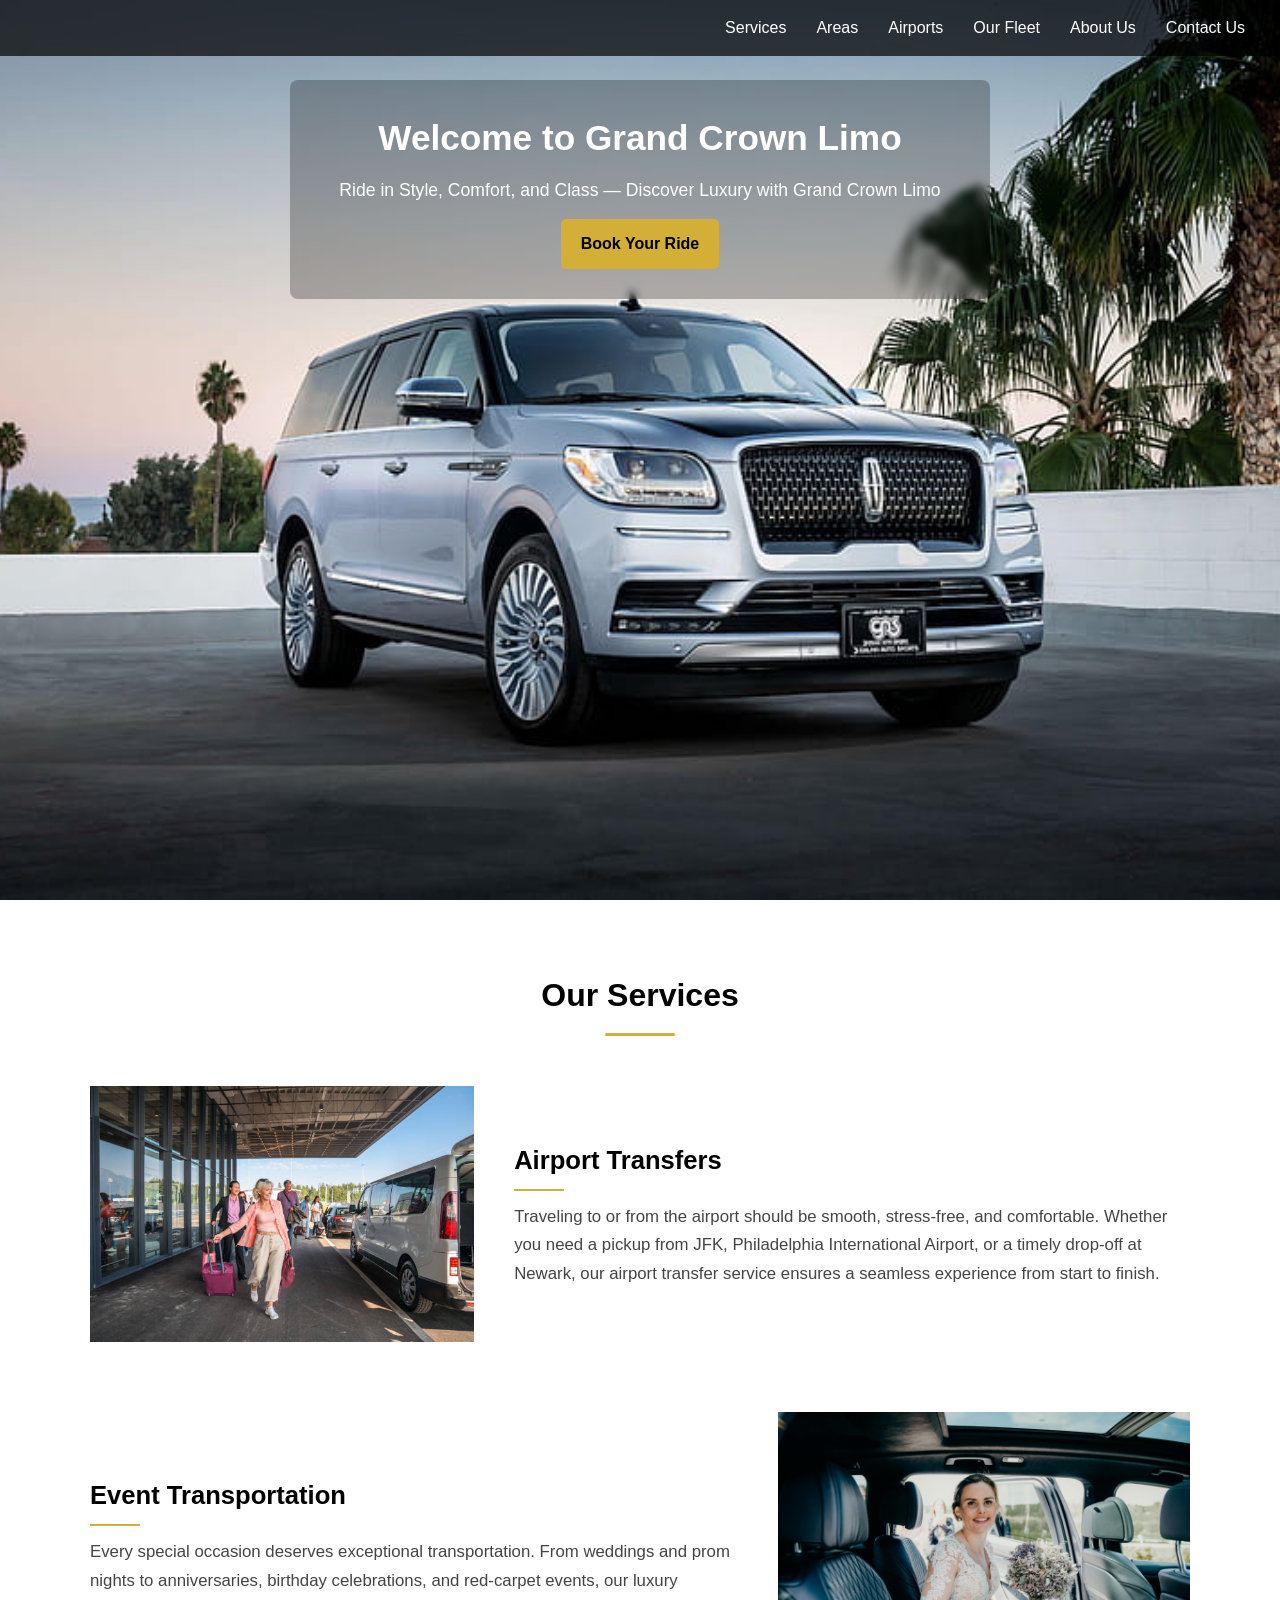
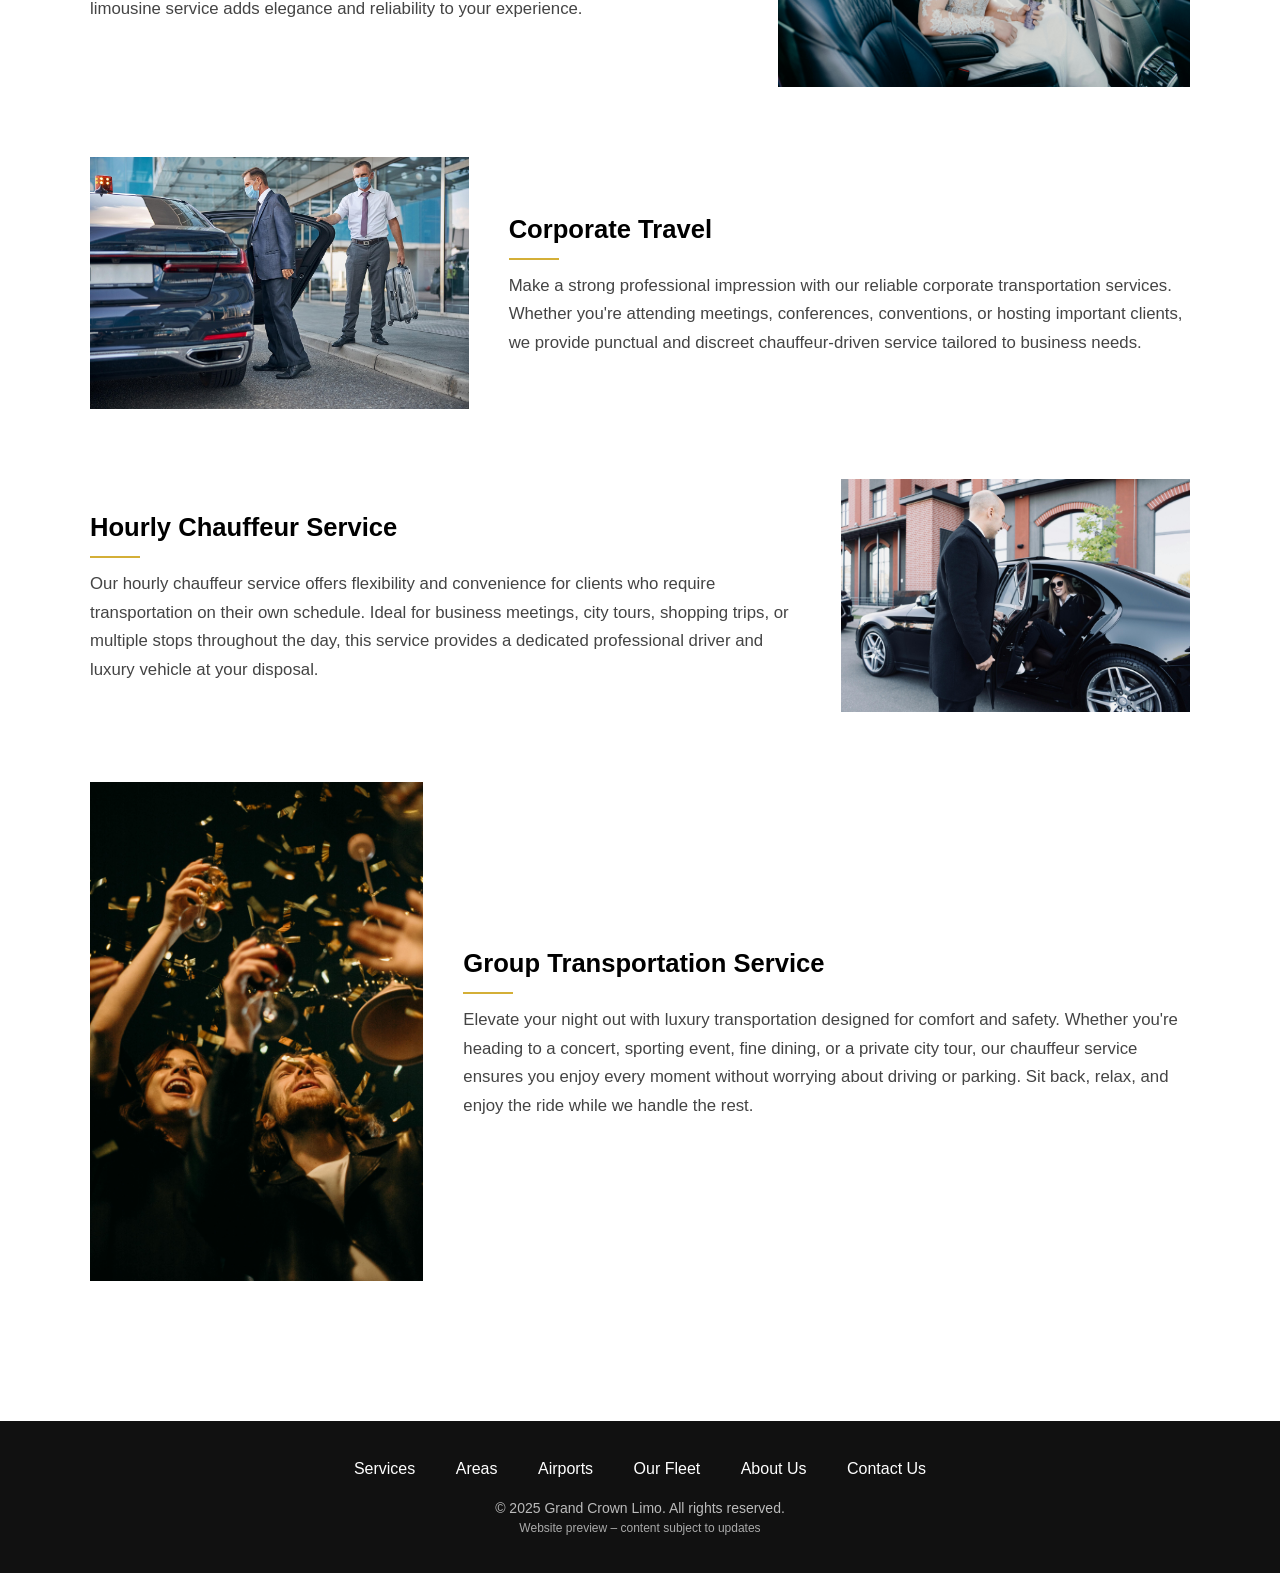
==== public/index.html @ a9d514b8 "moved from backend to parent" ====
<!DOCTYPE html>
<html lang="en">
<head>
  <meta charset="UTF-8" />
  <meta name="viewport" content="width=device-width, initial-scale=1.0"/>
  <title>Grand Crown Limo</title>
  <link rel="stylesheet" href="styles.css" />
</head>
<body>

  <!-- Navigation -->
  <header class="navbar">
    <nav class="nav-links">
      <a href="index.html#services">Services</a>
      <a href="area_airport.html">Areas</a>
      <a href="area_airport.html">Airports</a>
      <a href="fleet.html">Our Fleet</a>
      <a href="about_us.html">About Us</a>
      <a href="contact_us.html">Contact Us</a>
    </nav>
  </header>

  <!-- Hero Section -->
  <section class="hero">
    <div class="hero-content">
      <h1>Welcome to Grand Crown Limo</h1>
      <p>Ride in Style, Comfort, and Class — Discover Luxury with Grand Crown Limo</p>
      <a href="https://customer.moovs.app/grand-crown-limo/iframe
" class="btn">Book Your Ride</a>
    </div>
  </section>

  <section class="our-services" id="services">
  <h2 class="section-title">Our Services</h2>

  <!-- Service 1 -->
  <div class="service-card">
    <div class="service-image">
      <!-- Image Placeholder -->
      <img src="pics/airport.jpg" alt="Airport Transfers">
    </div>
    <div class="service-content">
      <h3>Airport Transfers</h3>
      <p>
        Traveling to or from the airport should be smooth, stress-free, and comfortable.
        Whether you need a pickup from JFK, Philadelphia International Airport, or a timely
        drop-off at Newark, our airport transfer service ensures a seamless experience from
        start to finish.
      </p>
    </div>
  </div>

  <!-- Service 2 -->
  <div class="service-card reverse">
    <div class="service-image">
      <!-- Image Placeholder -->
      <img src="pics/Event.jpg" alt="Event Transportation">
    </div>
    <div class="service-content">
      <h3>Event Transportation</h3>
      <p>
        Every special occasion deserves exceptional transportation. From weddings and prom
        nights to anniversaries, birthday celebrations, and red-carpet events, our luxury
        limousine service adds elegance and reliability to your experience.
      </p>
    </div>
  </div>

  <!-- Service 3 -->
  <div class="service-card">
    <div class="service-image">
      <!-- Image Placeholder -->
      <img src="pics/corporate2.jpg" alt="Corporate Travel">
    </div>
    <div class="service-content">
      <h3>Corporate Travel</h3>
      <p>
        Make a strong professional impression with our reliable corporate transportation
        services. Whether you're attending meetings, conferences, conventions, or hosting
        important clients, we provide punctual and discreet chauffeur-driven service tailored
        to business needs.
      </p>
    </div>
  </div>

  <!-- Service 4 -->
  <div class="service-card reverse">
    <div class="service-image">
      <!-- Image Placeholder -->
      <img src="pics/hourly.jpg" alt="Hourly Chauffeur Service">
    </div>
    <div class="service-content">
      <h3>Hourly Chauffeur Service</h3>
      <p>
        Our hourly chauffeur service offers flexibility and convenience for clients who
        require transportation on their own schedule. Ideal for business meetings, city
        tours, shopping trips, or multiple stops throughout the day, this service provides
        a dedicated professional driver and luxury vehicle at your disposal.
      </p>
    </div>
  </div>

  <!-- Service 5 -->
  <div class="service-card">
    <div class="service-image">
      <!-- Image Placeholder -->
      <img src="pics/Group_tour.jpg" alt="Night Out & Private Tours">
    </div>
    <div class="service-content">
      <h3>Group Transportation Service</h3>
      <p>
        Elevate your night out with luxury transportation designed for comfort and safety.
        Whether you're heading to a concert, sporting event, fine dining, or a private city
        tour, our chauffeur service ensures you enjoy every moment without worrying about
        driving or parking. Sit back, relax, and enjoy the ride while we handle the rest.
      </p>
    </div>
  </div>
</section>


  <!-- Footer -->
<footer class="footer">
  <div class="footer-container">
    <div class="footer-links">
      <a href="index.html#services">Services</a>
      <a href="area_airport.html">Areas</a>
      <a href="area_airport.html">Airports</a>
      <a href="fleet.html">Our Fleet</a>
      <a href="about_us.html">About Us</a>
      <a href="contact_us.html">Contact Us</a>
    </div>
    <p class="footer-copy">
      &copy; 2025 Grand Crown Limo. All rights reserved.
    </p>
    <p style="font-size:12px;color:#aaa;">
  Website preview – content subject to updates
    </p>
  </div>
</footer>


</body>
</html>
---- public/styles.css ----
/* RESET */
* {
  margin: 0;
  padding: 0;
  box-sizing: border-box;
}

body {
  font-family: 'Segoe UI', sans-serif;
  background-color: #f5f5f5;
  line-height: 1.6;
}

html {
  scroll-behavior: smooth;
}

/* NAVBAR */
.navbar {
  display: flex;
  justify-content: flex-end;
  background: rgba(0, 0, 0, 0.7);
  padding: 15px 20px;
  position: fixed;
  top: 0;
  width: 100%;
  z-index: 1000;
}

.nav-links {
  display: flex;
  align-items: center;
}

.nav-links a {
  color: white;
  margin: 0 15px;
  text-decoration: none;
  font-weight: 500;
  font-size: 1rem;
}

.nav-links a:hover {
  color: #d4af37;
}

/* Hero Section */
.hero {
  background: url('pics/Cover_image.jpg');
  background-repeat: no-repeat;
  background-size: cover;
  background-position: center top; /* optional: position image better */
  color: white;
  height: 100vh;
  display: flex;
  align-items: flex-start;  /* align to top */
  justify-content: center;
  text-align: center;
  padding-top: 80px;  /* control vertical spacing */
}

.hero-content {
  background: rgba(0, 0, 0, 0.25);
  backdrop-filter: blur(4px);
  padding: 30px;
  border-radius: 8px;
  width: 700px; /* increase as needed */
  max-width: 90vw; /* keeps it responsive */
  margin: 0 auto; 


}

.hero h1 {
  font-size: 2.2rem;
  margin-bottom: 10px;
}

.hero p {
  font-size: 1.1rem;
  margin-bottom: 15px;
  padding: 0 10px;
}

.btn {
  display: inline-block;
  background-color: #d4af37;
  padding: 12px 20px;
  border-radius: 5px;
  text-decoration: none;
  color: black;
  font-weight: 600;
}

/* SERVICES */
.services {
  padding: 60px 20px;
  background: #fff;
  text-align: center;
}

.services h2 {
  font-size: 2rem;
  margin-bottom: 20px;
}

.services ul {
  list-style: none;
}

.services li {
  margin: 12px 0;
  font-size: 1.2rem;
}

/* ABOUT US PAGE */

.about-hero {
  height: 60vh;
  background: url('pics/blank.jpg') center/cover no-repeat;
  margin-top: 70px; /* space for fixed navbar */
  position: relative;
}

.about-overlay {
  background: rgba(0, 0, 0, 0.55);
  height: 100%;
  display: flex;
  align-items: center;
  justify-content: center;
}

.about-overlay h1 {
  color: #fff;
  font-size: 2.5rem;
  text-align: center;
}

.about-content {
  background: #fff;
  padding: 70px 20px;
}

.about-wrapper {
  max-width: 1100px;
  margin: auto;
  display: flex;
  gap: 50px;
  align-items: center;
}

.about-image img {
  width: 100%;
  max-width: 480px;
  border-radius: 8px;
  box-shadow: 0 10px 25px rgba(0, 0, 0, 0.15);
}

.about-text h2 {
  color: #000;
  margin-bottom: 12px;
}

.about-text h2::after {
  content: "";
  width: 60px;
  height: 2px;
  background: #d4af37;
  display: block;
  margin-top: 8px;
}

.about-text p {
  color: #444;
  margin-bottom: 18px;
  line-height: 1.7;
}

/* RESPONSIVE */
@media (max-width: 900px) {
  .about-wrapper {
    flex-direction: column;
    text-align: center;
  }

  .about-text h2::after {
    margin-left: auto;
    margin-right: auto;
  }
}

/* CONTACT US PAGE */

.contact-hero {
  height: 50vh;
  background: url('pics/contact-hero.jpg') center/cover no-repeat;
  margin-top: 70px;
  position: relative;
}

.contact-overlay {
  background: rgba(0, 0, 0, 0.6);
  height: 100%;
  color: white;
  display: flex;
  flex-direction: column;
  justify-content: center;
  align-items: center;
  text-align: center;
}

.contact-overlay h1 {
  font-size: 2.5rem;
  margin-bottom: 10px;
}

.contact-overlay p {
  font-size: 1.1rem;
}

.contact-section {
  background: #fff;
  padding: 70px 20px;
}

.contact-wrapper {
  max-width: 1100px;
  margin: auto;
  display: flex;
  gap: 50px;
}


.contact-info p {
  margin-bottom: 15px;
  color: #444;
}

.contact-info ul {
  list-style: none;
}

.contact-info li {
  margin-bottom: 10px;
  color: #444;
}



/* RESPONSIVE */
@media (max-width: 900px) {
  .contact-wrapper {
    flex-direction: column;
    text-align: center;
  }

  .contact-info h2::after,
  .contact-form h2::after {
    margin-left: auto;
    margin-right: auto;
  }
}

/* FLEET HERO */
.fleet-hero {
  height: 60vh;
  background: url('pics/fleet-cover.jpg') center/cover no-repeat;
  margin-top: 70px; /* space for fixed navbar */
  position: relative;
}

.fleet-overlay {
  background: rgba(0, 0, 0, 0.6);
  height: 100%;
  color: white;
  display: flex;
  flex-direction: column;
  justify-content: center;
  align-items: center;
  text-align: center;
}

.fleet-overlay h1 {
  font-size: 2.6rem;
  margin-bottom: 10px;
}

.fleet-overlay p {
  font-size: 1.1rem;
  max-width: 600px;
}

/* Fleet specs list */
.fleet-specs {
  list-style: none;
  margin-top: 15px;
}

.fleet-specs li {
  margin-bottom: 6px;
  color: #444;
  font-size: 0.95rem;
}

/* AREA HERO */
.area-hero {
  height: 55vh;
  background: url('pics/area-cover.jpg') center/cover no-repeat;
  margin-top: 70px;
  position: relative;
}

.area-overlay {
  background: rgba(0, 0, 0, 0.55);
  height: 100%;
  color: white;
  display: flex;
  flex-direction: column;
  justify-content: center;
  align-items: center;
  text-align: center;
}

.area-overlay h1 {
  font-size: 2.6rem;
  margin-bottom: 8px;
}

.area-overlay p {
  font-size: 1.1rem;
  max-width: 650px;
}



/* FOOTER */
.footer {
  background-color: #111;
  color: #fff;
  padding: 35px 20px;
  text-align: center;
}

.footer-container {
  max-width: 1200px;
  margin: auto;
}

.footer-links {
  margin-bottom: 15px;
}

.footer-links a {
  color: #fff;
  margin: 0 18px;
  text-decoration: none;
  font-weight: 500;
  font-size: 1rem;
}

.footer-links a:hover {
  color: #d4af37;
}

.footer-copy {
  font-size: 14px;
  color: #bbb;
}

/* Footer mobile spacing */
@media (max-width: 480px) {
  .footer-links a {
    display: block;
    margin: 8px 0;
  }
}


/* OUR SERVICES (DETAILED) */
.our-services {
  background-color: #fff;
  padding: 70px 20px;
}

.section-title {
  text-align: center;
  font-size: 2rem;
  margin-bottom: 50px;
  color: #000;
  position: relative;
}

.section-title::after {
  content: "";
  width: 70px;
  height: 3px;
  background-color: #d4af37;
  display: block;
  margin: 12px auto 0;
  border-radius: 2px;
}

/* Service Card Layout */
.service-card {
  max-width: 1100px;
  margin: 0 auto 70px;
  display: flex;
  gap: 40px;
  align-items: center;
}

.service-card.reverse {
  flex-direction: row-reverse;
}

/* Image Styling */
.service-image {
  width: 100%;
  max-width: 520px;      /* makes image column bigger */
  height: auto;
}

.service-image img {
  width: 100%;
  height: auto;
  object-fit: contain;  /* 🔑 shows full image */
  display: block;
}


/* Text Content */
.service-content h3 {
  font-size: 1.6rem;
  margin-bottom: 12px;
  color: #000;
}

.service-content p {
  font-size: 1.05rem;
  color: #444;
  line-height: 1.7;
}

/* Optional Accent Line */
.service-content h3::after {
  content: "";
  width: 50px;
  height: 2px;
  background-color: #d4af37;
  display: block;
  margin-top: 8px;
}

/* --- MOBILE RESPONSIVENESS --- */
@media (max-width: 768px) {

  /* Navbar for mobile */
  .nav-links a {
    font-size: 0.9rem;
    margin: 0 10px;
  }

  .hero h1 {
    font-size: 1.8rem;
  }

  .hero p {
    font-size: 1rem;
  }

  .services h2 {
    font-size: 1.6rem;
  }
}

@media (max-width: 480px) {

  .hero-content {
    padding: 18px;
  }

  .hero h1 {
    font-size: 1.6rem;
  }

  .hero p {
    font-size: 0.95rem;
  }

  .btn {
    padding: 10px 16px;
    font-size: 0.9rem;
  }

  .services li {
    font-size: 1rem;
  }
}

/* RESPONSIVE */
@media (max-width: 900px) {
  .service-card,
  .service-card.reverse {
    flex-direction: column;
    text-align: center;
  }

  .service-image img {
    max-width: 100%;
  }

  .service-content h3::after {
    margin-left: auto;
    margin-right: auto;
  }
}
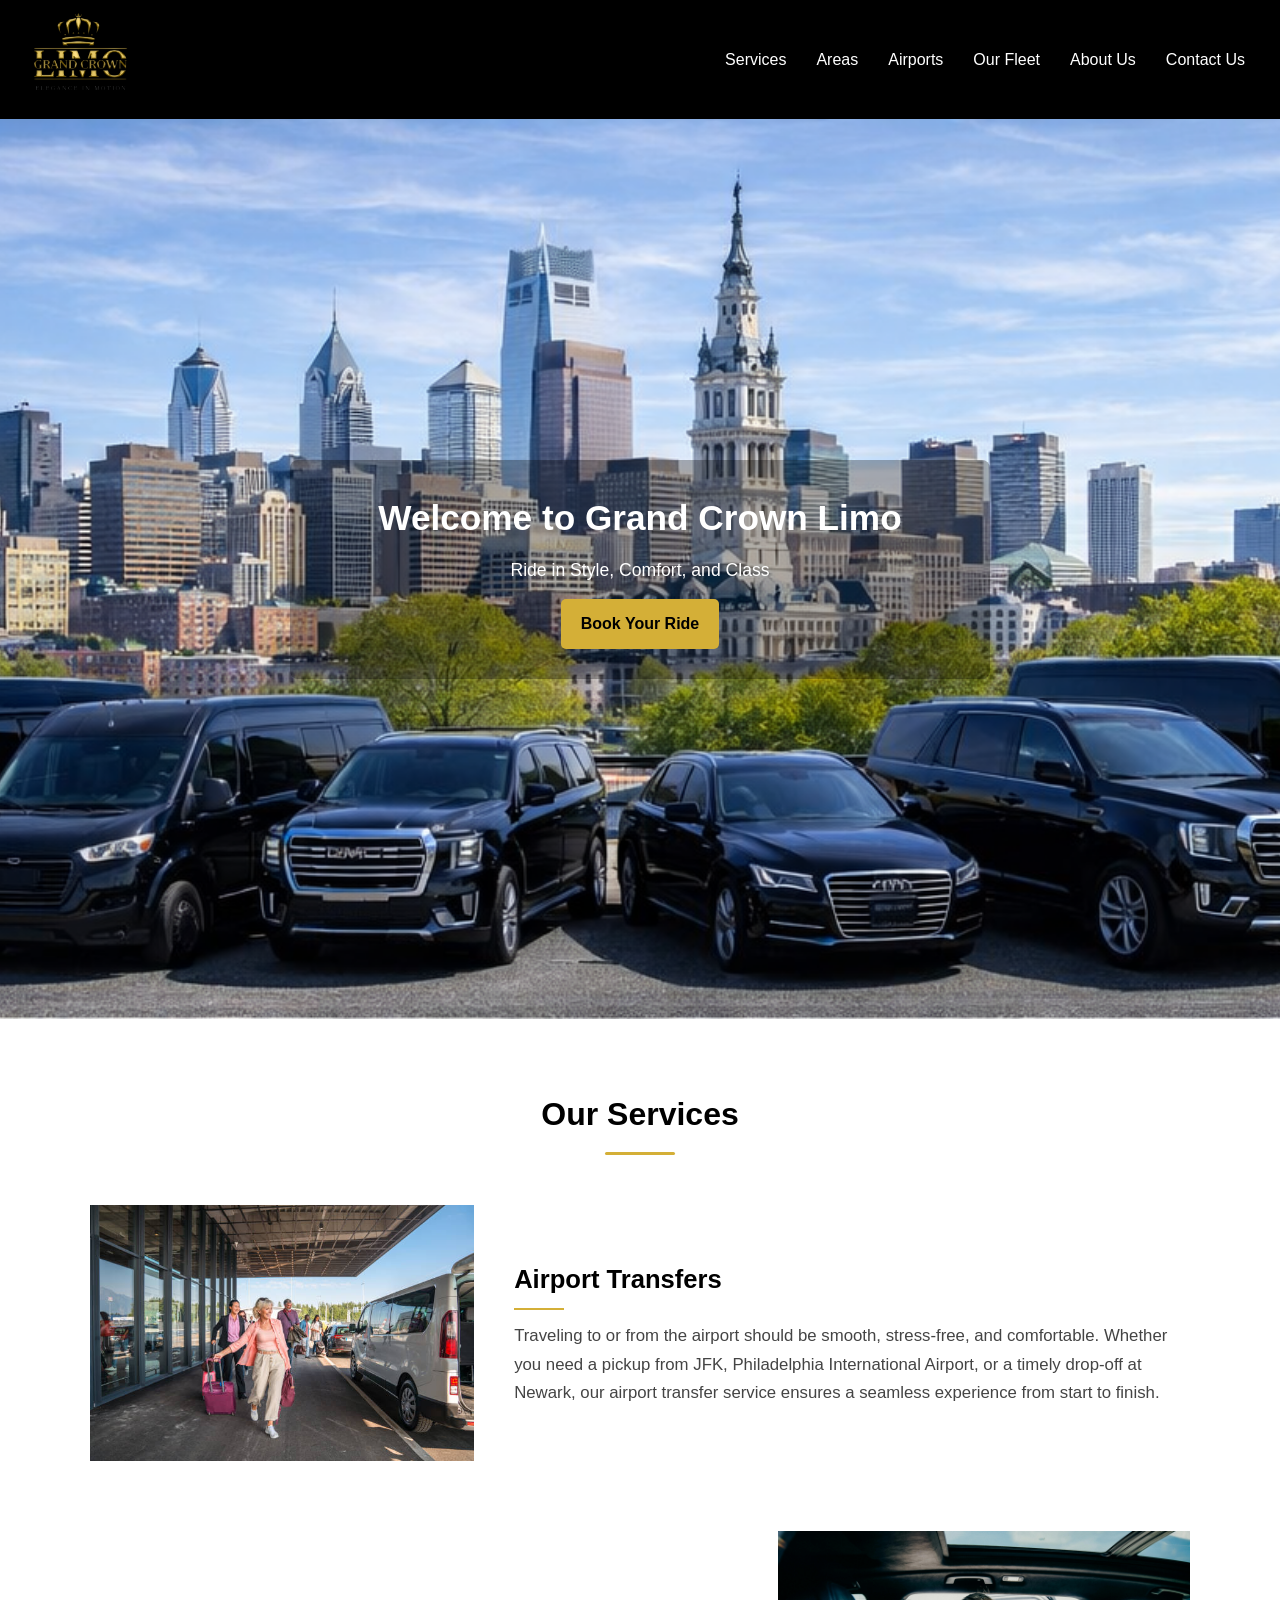
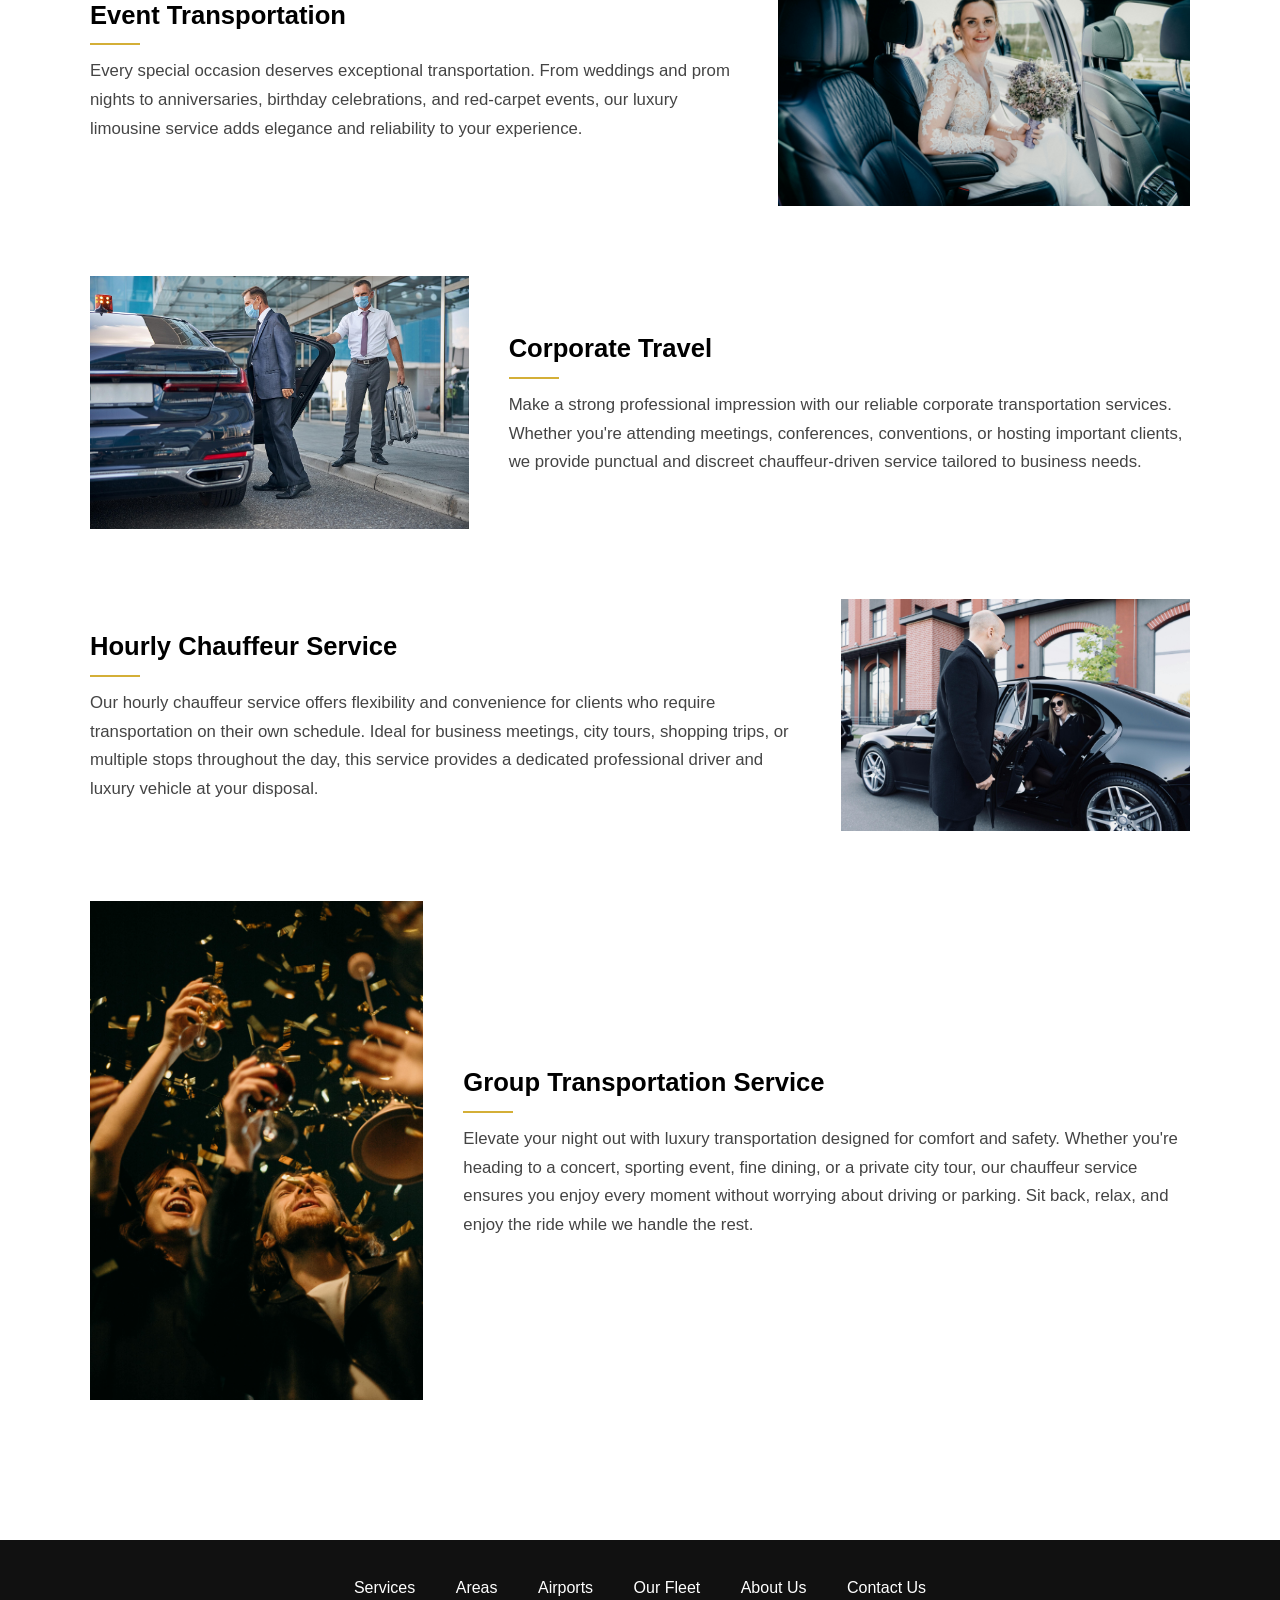
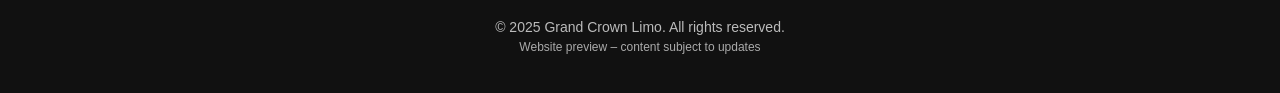
==== commit d2f1c215: "Updated UI and added hamburgar menu" ====
--- a/public/index.html
+++ b/public/index.html
@@ -4,13 +4,25 @@
   <meta charset="UTF-8" />
   <meta name="viewport" content="width=device-width, initial-scale=1.0"/>
   <title>Grand Crown Limo</title>
-  <link rel="stylesheet" href="styles.css" />
+  <link rel="stylesheet" href="css/styles.css" />
 </head>
 <body>
 
   <!-- Navigation -->
   <header class="navbar">
-    <nav class="nav-links">
+
+     <!-- Logo -->
+      <a href="index.html">
+  <img src="pics/GCL_bcard.png" alt="Logo" class="logo">
+      </a>
+
+      <!-- Hamburger Button -->
+<div class="menu-toggle" id="menu-toggle">
+  ☰
+</div>
+ 
+     <!--Nav-links-->
+    <nav class="nav-links" id="nav-links">
       <a href="index.html#services">Services</a>
       <a href="area_airport.html">Areas</a>
       <a href="area_airport.html">Airports</a>
@@ -24,7 +36,7 @@
   <section class="hero">
     <div class="hero-content">
       <h1>Welcome to Grand Crown Limo</h1>
-      <p>Ride in Style, Comfort, and Class — Discover Luxury with Grand Crown Limo</p>
+      <p>Ride in Style, Comfort, and Class</p>
       <a href="https://customer.moovs.app/grand-crown-limo/iframe
 " class="btn">Book Your Ride</a>
     </div>
@@ -139,6 +151,7 @@
   </div>
 </footer>
 
+<script src="js/menu.js"></script>
 
 </body>
 </html>
--- a/public/css/styles.css
+++ b/public/css/styles.css
@@ -0,0 +1,660 @@
+
+* {
+  margin: 0;
+  padding: 0;
+  box-sizing: border-box;
+}
+
+body {
+  font-family: 'Segoe UI', sans-serif;
+  background-color: #000;;
+  line-height: 1.6;
+  padding-top: 80px;
+  margin: 0;
+  padding: 0;
+}
+
+html {
+  scroll-behavior: smooth;
+  margin: 0;
+  padding: 0;
+}
+
+/* NAVBAR */
+.navbar {
+  display: flex;
+  justify-content: space-between;
+  align-items: center;
+  background: rgba(0, 0, 0, 0.85);
+  padding: 8px 20px;
+  position: relative;
+  width: 100%;
+  top: 0;   /* 🔑 ensures no gap */
+}
+
+.logo {
+  width: 120px;  /* adjust size */
+  height: auto;
+}
+
+.nav-links {
+  display: flex;
+  align-items: center;
+}
+
+.nav-links a {
+  color: white;
+  margin: 0 15px;
+  text-decoration: none;
+  font-weight: 500;
+  font-size: 1rem;
+}
+
+.nav-links a:hover {
+  color: #d4af37;
+}
+
+
+/* Hero Section */
+.hero {
+  background: url('../pics/Cover_image3.png') no-repeat center center;
+  background-size: cover;
+  background-position: center;
+  
+  position: relative;
+  color: white;
+
+  display: flex;
+  align-items: center;
+  justify-content: center;
+  text-align: center;
+
+  width: 100%;
+  min-height: 100vh;   /* 🔥 FIX: full screen hero */
+}
+
+/* Overlay behind content */
+.hero::before {
+  content: "";
+  position: absolute;
+  top: 0;
+  left: 0;
+  width: 100%;
+  height: 100%;
+ 
+  z-index: 1;
+}
+
+/* Hero content on top of overlay */
+.hero-content {
+  position: relative;
+  z-index: 2;   /* ensure it sits above overlay */
+  padding: 30px 20px;
+  border-radius: 8px;
+  width: 700px;
+  max-width: 90vw;
+  background: rgba(0, 0, 0, 0.3); /* optional: extra subtle background for text */
+}
+
+/* Text */
+.hero h1 {
+  font-size: 2.2rem;
+  margin-bottom: 10px;
+}
+
+.hero p {
+  font-size: 1.1rem;
+  margin-bottom: 15px;
+  padding: 0 10px;
+}
+
+.btn {
+  display: inline-block;
+  background-color: #d4af37;
+  padding: 12px 20px;
+  border-radius: 5px;
+  text-decoration: none;
+  color: black;
+  font-weight: 600;
+}
+
+/* SERVICES */
+.services {
+  padding: 60px 20px;
+  background: #fff;
+  text-align: center;
+}
+
+.services h2 {
+  font-size: 2rem;
+  margin-bottom: 20px;
+}
+
+.services ul {
+  list-style: none;
+}
+
+.services li {
+  margin: 12px 0;
+  font-size: 1.2rem;
+}
+
+/* ABOUT US PAGE */
+
+.about-hero {
+  height: 60vh;
+  background: url('../pics/About_cover.png') center/cover no-repeat;
+  position: relative;
+}
+
+.about-overlay {
+  background: rgba(0, 0, 0, 0.55);
+  height: 100%;
+  display: flex;
+  align-items: center;
+  justify-content: center;
+}
+
+.about-overlay h1 {
+  color: #fff;
+  font-size: 2.5rem;
+  text-align: center;
+}
+
+.about-content {
+  background: #fff;
+  padding: 70px 20px;
+}
+
+.about-wrapper {
+  max-width: 1100px;
+  margin: auto;
+  display: flex;
+  gap: 50px;
+  align-items: center;
+}
+
+.about-image img {
+  width: 100%;
+  max-width: 480px;
+  border-radius: 8px;
+  box-shadow: 0 10px 25px rgba(0, 0, 0, 0.15);
+}
+
+.about-text h2 {
+  color: #000;
+  margin-bottom: 12px;
+}
+
+.about-text h2::after {
+  content: "";
+  width: 60px;
+  height: 2px;
+  background: #d4af37;
+  display: block;
+  margin-top: 8px;
+}
+
+.about-text p {
+  color: #444;
+  margin-bottom: 18px;
+  line-height: 1.7;
+}
+
+/* RESPONSIVE */
+@media (max-width: 900px) {
+  .about-wrapper {
+    flex-direction: column;
+    text-align: center;
+  }
+
+  .about-text h2::after {
+    margin-left: auto;
+    margin-right: auto;
+  }
+}
+
+/* CONTACT US PAGE */
+
+.contact-hero {
+  height: 60vh;
+  background: url('../pics/Contact_cover_desktop.png') center/cover no-repeat;
+  position: relative;
+}
+
+.contact-overlay {
+  background: rgba(0, 0, 0, 0.6);
+  height: 100%;
+  color: white;
+  display: flex;
+  flex-direction: column;
+  justify-content: center;
+  align-items: center;
+  text-align: center;
+}
+
+.contact-overlay h1 {
+  font-size: 2.5rem;
+  margin-bottom: 10px;
+}
+
+.contact-overlay p {
+  font-size: 1.1rem;
+}
+
+.contact-section {
+  background: #fff;
+  padding: 70px 20px;
+}
+
+.contact-wrapper {
+  max-width: 1100px;
+  margin: auto;
+  display: flex;
+  gap: 50px;
+}
+
+
+.contact-info p {
+  margin-bottom: 15px;
+  color: #444;
+}
+
+.contact-info ul {
+  list-style: none;
+}
+
+.contact-info li {
+  margin-bottom: 10px;
+  color: #444;
+}
+
+
+
+/* RESPONSIVE */
+@media (max-width: 900px) {
+  .contact-wrapper {
+    flex-direction: column;
+    text-align: center;
+  }
+
+  .contact-info h2::after,
+  .contact-form h2::after {
+    margin-left: auto;
+    margin-right: auto;
+  }
+}
+
+/* FLEET HERO */
+.fleet-hero {
+  height: 60vh;
+  background: url('../pics/fleet_cover.jpg') center/cover no-repeat;
+  position: relative;
+}
+
+.fleet-overlay {
+  background: rgba(0, 0, 0, 0.6);
+  height: 100%;
+  color: white;
+  display: flex;
+  flex-direction: column;
+  justify-content: center;
+  align-items: center;
+  text-align: center;
+}
+
+.fleet-overlay h1 {
+  font-size: 2.6rem;
+  margin-bottom: 10px;
+}
+
+.fleet-overlay p {
+  font-size: 1.1rem;
+  max-width: 600px;
+}
+
+/* Fleet specs list */
+.fleet-specs {
+  list-style: none;
+  margin-top: 15px;
+}
+
+.fleet-specs li {
+  margin-bottom: 6px;
+  color: #444;
+  font-size: 0.95rem;
+}
+
+/* AREA HERO */
+.area-hero {
+  height: 55vh;
+  background: url('../pics/area-cover.jpg') center/cover no-repeat;
+  /*background: url('../pics/Cover_image3.png') no-repeat center center;*/
+  position: relative;
+}
+
+.area-overlay {
+  background: rgba(0, 0, 0, 0.55);
+  height: 100%;
+  color: white;
+  display: flex;
+  flex-direction: column;
+  justify-content: center;
+  align-items: center;
+  text-align: center;
+}
+
+.area-overlay h1 {
+  font-size: 2.6rem;
+  margin-bottom: 8px;
+}
+
+.area-overlay p {
+  font-size: 1.1rem;
+  max-width: 650px;
+}
+
+
+
+/* FOOTER */
+.footer {
+  background-color: #111;
+  color: #fff;
+  padding: 35px 20px;
+  text-align: center;
+}
+
+.footer-container {
+  max-width: 1200px;
+  margin: auto;
+}
+
+.footer-links {
+  margin-bottom: 15px;
+}
+
+.footer-links a {
+  color: #fff;
+  margin: 0 18px;
+  text-decoration: none;
+  font-weight: 500;
+  font-size: 1rem;
+}
+
+.footer-links a:hover {
+  color: #d4af37;
+}
+
+.footer-copy {
+  font-size: 14px;
+  color: #bbb;
+}
+
+/* Footer mobile spacing */
+@media (max-width: 480px) {
+  .footer-links a {
+    display: block;
+    margin: 8px 0;
+  }
+}
+
+
+/* OUR SERVICES (DETAILED) */
+.our-services {
+  background-color: #fff;
+  padding: 70px 20px;
+}
+
+.section-title {
+  text-align: center;
+  font-size: 2rem;
+  margin-bottom: 50px;
+  color: #000;
+  position: relative;
+}
+
+.section-title::after {
+  content: "";
+  width: 70px;
+  height: 3px;
+  background-color: #d4af37;
+  display: block;
+  margin: 12px auto 0;
+  border-radius: 2px;
+}
+
+/* Service Card Layout */
+.service-card {
+  max-width: 1100px;
+  margin: 0 auto 70px;
+  display: flex;
+  gap: 40px;
+  align-items: center;
+}
+
+.service-card.reverse {
+  flex-direction: row-reverse;
+}
+
+/* Image Styling */
+.service-image {
+  width: 100%;
+  max-width: 520px;      /* makes image column bigger */
+  height: auto;
+}
+
+.service-image img {
+  width: 100%;
+  height: auto;
+  object-fit: contain;  /* 🔑 shows full image */
+  display: block;
+}
+
+
+/* Text Content */
+.service-content h3 {
+  font-size: 1.6rem;
+  margin-bottom: 12px;
+  color: #000;
+}
+
+.service-content p {
+  font-size: 1.05rem;
+  color: #444;
+  line-height: 1.7;
+}
+
+/* Optional Accent Line */
+.service-content h3::after {
+  content: "";
+  width: 50px;
+  height: 2px;
+  background-color: #d4af37;
+  display: block;
+  margin-top: 8px;
+}
+
+/* --- MOBILE RESPONSIVENESS --- */
+@media (max-width: 768px) {
+
+  /* 🔥 1. Kill horizontal overflow */
+  html, body {
+    overflow-x: hidden;
+  }
+
+ 
+/* ================= MOBILE NAVBAR ================= */
+.menu-toggle {
+  display: none;
+  font-size: 2rem;
+  color: white;
+  cursor: pointer;
+}
+
+/* Mobile View */
+@media (max-width: 768px) {
+
+  .navbar {
+    display: flex;
+    flex-direction: row;
+    justify-content: space-between;
+    align-items: center;
+    padding: 10px 15px;
+  }
+
+  .logo {
+    width: 95px;
+  }
+
+  /* Hamburger visible */
+  .menu-toggle {
+    display: block;
+  }
+
+  /* Hide nav initially */
+  .nav-links {
+    display: none;
+    flex-direction: column;
+    width: 100%;
+    background: rgba(0, 0, 0, 0.95);
+    position: absolute;
+    top: 100%;
+    left: 0;
+    padding: 15px 0;
+    text-align: center;
+    z-index: 999;
+  }
+
+  /* Show when active */
+  .nav-links.active {
+    display: flex;
+  }
+
+  .nav-links a {
+    margin: 12px 0;
+    font-size: 1rem;
+  }
+}
+
+  
+     .hero {
+    background: url('../pics/Cover_Image_mobile.png') no-repeat center center;
+    background-size: cover;
+    background-position: center;
+
+    min-height: 100vh;   /* 🔥 full screen */
+    width: 100%;
+
+    display: flex;
+    align-items: center;
+    justify-content: center;
+
+    padding: 0;   /* IMPORTANT */
+  }
+
+  .hero-content {
+    width: 90%;
+    max-width: 360px;
+    padding: 14px 16px;
+    background: rgba(0, 0, 0, 0.45);
+    border-radius: 8px;
+    text-align: center;
+  }
+
+  .hero h1 {
+    font-size: 1.4rem;
+  }
+
+  .hero p {
+    font-size: 0.95rem;
+  }
+
+  .btn {
+    font-size: 0.9rem;
+    padding: 10px 14px;
+  }
+}
+
+
+@media (max-width: 480px) {
+
+.hero {
+    height: auto;
+    padding: 120px 0; 
+    background-size: contain;
+    background-position: center top;
+  }
+
+  .hero h1 {
+    font-size: 1.5rem;
+  }
+
+  .hero p {
+    font-size: 0.95rem;
+  }
+
+  .hero-content {
+    width: 92%;
+    padding: 16px;
+  }
+
+  .btn {
+    padding: 10px 16px;
+    font-size: 0.9rem;
+  }
+
+  .services li {
+    font-size: 1rem;
+  }
+}
+
+/* RESPONSIVE */
+@media (max-width: 900px) {
+  .service-card,
+  .service-card.reverse {
+    flex-direction: column;
+    text-align: center;
+  }
+
+  .service-image img {
+    max-width: 100%;
+  }
+
+  .service-content h3::after {
+    margin-left: auto;
+    margin-right: auto;
+  }
+}
+
+/* --- FLEET 2 IMAGE LAYOUT --- */
+.fleet-images {
+  display: grid;
+  grid-template-columns: 1fr 1fr;
+  gap: 15px;
+  max-width: 1100px;
+  margin: 0 auto 20px;
+}
+
+.fleet-images img {
+  width: 100%;
+  height: 280px;
+  object-fit: cover;
+  border-radius: 10px;
+  display: block;
+}
+
+.fleet-item .service-content {
+  max-width: 900px;
+  margin: 0 auto;
+  text-align: center;
+}
+
+@media (max-width: 768px) {
+  .fleet-images {
+    grid-template-columns: 1fr;
+  }
+
+  .fleet-images img {
+    height: 220px;
+  }
+}
